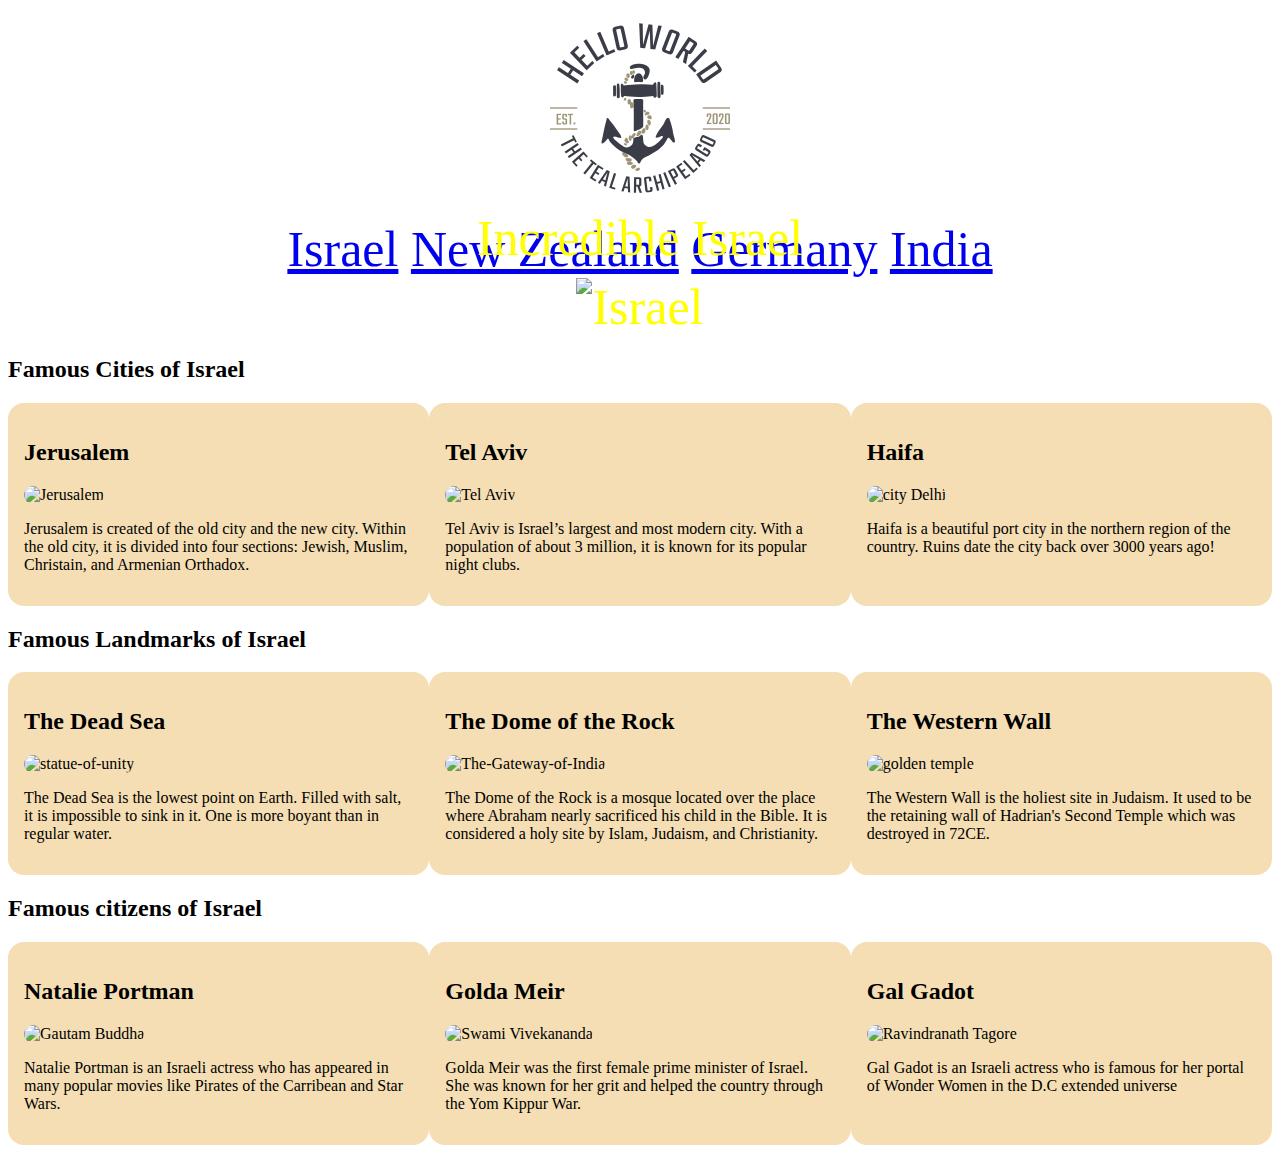
==== index.html @ b5e3051d "fixed css to main css" ====
<!DOCTYPE html>
<html lang="en">
<head>
    <meta charset="UTF-8">
    <meta name="viewport" content="width=device-width, initial-scale=1.0">
    <title>Document</title>
    <link rel="stylesheet" href="styles/main.css">

</head>
<body>
    <main>
       
        <div class="main__img">

            <img class= "sticky" src="./images/helloworldlogo.png" alt="Team Loge">
            <section class="navBar">
                <a href="index.html">Israel</a>
                <a href="new-zealand.html">New Zealand</a>
                <a href="germany.html">Germany</a>
                <a href="india.html">India</a>
            </section>
            <img src=https://images.unsplash.com/photo-1542743408-218cc173cda0?ixlib=rb-1.2.1&ixid=eyJhcHBfaWQiOjEyMDd9&auto=format&fit=crop&w=1051&q=80 alt="Israel" srcset="">
            
                <div class="centered">Incredible Israel</div>
            
        </div>
        
        <section class="Container">
            <!-- this is city discription card -->
            <h2>Famous Cities of Israel</h2>

            <section class="cities__list">
                
                <!-- 1st city card -->
                <div class="city card">
                    <h2>Jerusalem</h2>
                    
                        <img src="https://images.unsplash.com/photo-1466175743059-5393a020726c?ixlib=rb-1.2.1&ixid=eyJhcHBfaWQiOjEyMDd9&auto=format&fit=crop&w=1050&q=80 
                        " alt="Jerusalem" srcset="">
                    
                    
                        <p>Jerusalem is created of the old city and the new city. Within the old city, it is divided into four sections: Jewish, Muslim, Christain, and Armenian Orthadox. 
                    </p>
                    

                </div>
                <!-- 2nd city card -->
                <div class="city card">
                    <h2>Tel Aviv</h2>
                    
                        <img src="https://images.unsplash.com/photo-1544971587-b842c27f8e14?ixlib=rb-1.2.1&ixid=eyJhcHBfaWQiOjEyMDd9&auto=format&fit=crop&w=968&q=80 " alt="Tel Aviv" srcset="">
                        <p>Tel Aviv is Israel’s largest and most modern city. With a population of about 3 million, it is known for its popular night clubs.</p>
                    
                    

                </div>
                <!-- 3rd city card -->
                <div class="city card">
                    <h2>Haifa</h2>
                    
                        <img src="https://images.unsplash.com/photo-1541472544680-ccc2e0014462?ixlib=rb-1.2.1&ixid=eyJhcHBfaWQiOjEyMDd9&auto=format&fit=crop&w=967&q=80 " alt="city Delhi" srcset="">
                    
                    
                        <p> Haifa is a beautiful port city in the northern region of the country. Ruins date the city back over 3000 years ago!</p>
                    

                </div>
            </section>

            <h2>Famous Landmarks of Israel</h2>

            <section class="landmarks__list">
                
                <!-- 1st landmark card -->
                <div class="landmark card">
                    <h2>The Dead Sea</h2>
                    
                        <img src="https://images.unsplash.com/photo-1529066516367-36973222c957?ixlib=rb-1.2.1&ixid=eyJhcHBfaWQiOjEyMDd9&auto=format&fit=crop&w=1050&q=80 "alt="statue-of-unity" srcset="">
                    
                    
                        <p>The Dead Sea is the lowest point on Earth. Filled with salt, it is impossible to sink in it. One is more boyant than in regular water.</p>
                    

                </div>
                <!-- 2nd landmark card -->
                <div class="landmark card">
                    <h2>The Dome of the Rock</h2>
                    
                        <img src="https://images.unsplash.com/photo-1523131108800-e6b0e492bad4?ixlib=rb-1.2.1&ixid=eyJhcHBfaWQiOjEyMDd9&auto=format&fit=crop&w=1050&q=80 " alt="The-Gateway-of-India" srcset="">
                    
                    
                        <p> The Dome of the Rock is a mosque located over the place where Abraham nearly sacrificed his child in the Bible. It is considered a holy site by Islam, Judaism, and Christianity. </p>
                    

                </div>
                <!-- 3rd landmark card -->
                <div class="landmark card">
                    <h2>The Western Wall</h2>
                    
                        <img src="https://images.unsplash.com/photo-1539978411915-9f883018db6e?ixlib=rb-1.2.1&ixid=eyJhcHBfaWQiOjEyMDd9&auto=format&fit=crop&w=1711&q=80" alt="golden temple" srcset="">
                    
                    
                        <p>The Western Wall is the holiest site in Judaism. It used to be the retaining wall of Hadrian's Second Temple which was destroyed in 72CE.</p>
                    

                </div>
            </section>

            <h2>Famous citizens of Israel</h2>

            <section class="famous__citizen">
                
                <!-- 1st famous citizen card -->
                <div class="citizen card">
                    <h2>Natalie Portman</h2>
                    
                        <img src=https://upload.wikimedia.org/wikipedia/commons/thumb/d/d3/Natalie_Portman_%2848470988352%29_%28cropped%29.jpg/220px-Natalie_Portman_%2848470988352%29_%28cropped%29.jpg alt="Gautam Buddha" srcset="">
                    
                        <p>Natalie Portman is an Israeli actress who has appeared in many popular movies like Pirates of the Carribean and Star Wars.</p>
                    

                </div>
                <!-- 2nd famous citizen card -->
                <div class="citizen card">
                    <h2>Golda Meir</h2>
                    
                        <img src=https://upload.wikimedia.org/wikipedia/commons/thumb/9/90/Golda_Meir_03265u.jpg/220px-Golda_Meir_03265u.jpg alt="Swami Vivekananda" srcset="">
                    
                        <p>Golda Meir was the first female prime minister of Israel. She was known for her grit and helped the country through the Yom Kippur War.</p>    
                    

                </div>
                <!-- 3rd famouse citizen card -->
                <div class="citizen card">
                    <h2>Gal Gadot</h2>
                    
                        <img src="https://upload.wikimedia.org/wikipedia/commons/thumb/5/5b/Gal_Gadot_cropped_lighting_corrected_2b.jpg/220px-Gal_Gadot_cropped_lighting_corrected_2b.jpg" alt="Ravindranath Tagore" srcset="">
                    
                    
                        <p>Gal Gadot is an Israeli actress who is famous for her portal of Wonder Women in the D.C extended universe</p>
                    

                </div>
            </section>

        </section>

    </main>
</body>
</html>
---- styles/main.css ----
img {
	width: 100%;

	/* border-radius: 1em; */
}
img.sticky {
	position: -ms-page;
	position: sticky;
	top: 0;
	width: 200px;
}
.main__img {
	position: relative;
  text-align: center;
  color: yellow;
  font-size: 50px;
}
.centered {
	position: absolute;
  top: 70%;
  left: 50%;
  transform: translate(-50%, -50%);
}
.container {
	width: 100%;
}
.cities__list,
.landmarks__list,
.famous__citizen {
	display: flex;
	flex-wrap: wrap;
	justify-content: space-between;
}
 
.city,
.landmark,
.citizen {
	min-width: 150px;
	flex: 1 1 17%;
}
.card {
	margin: 0 1em 1em o;
	padding: 1em;
	background-color: wheat;
	border-radius: 1em;
}

.card>img {
	width: 100%;
	border-radius: 1em;
}
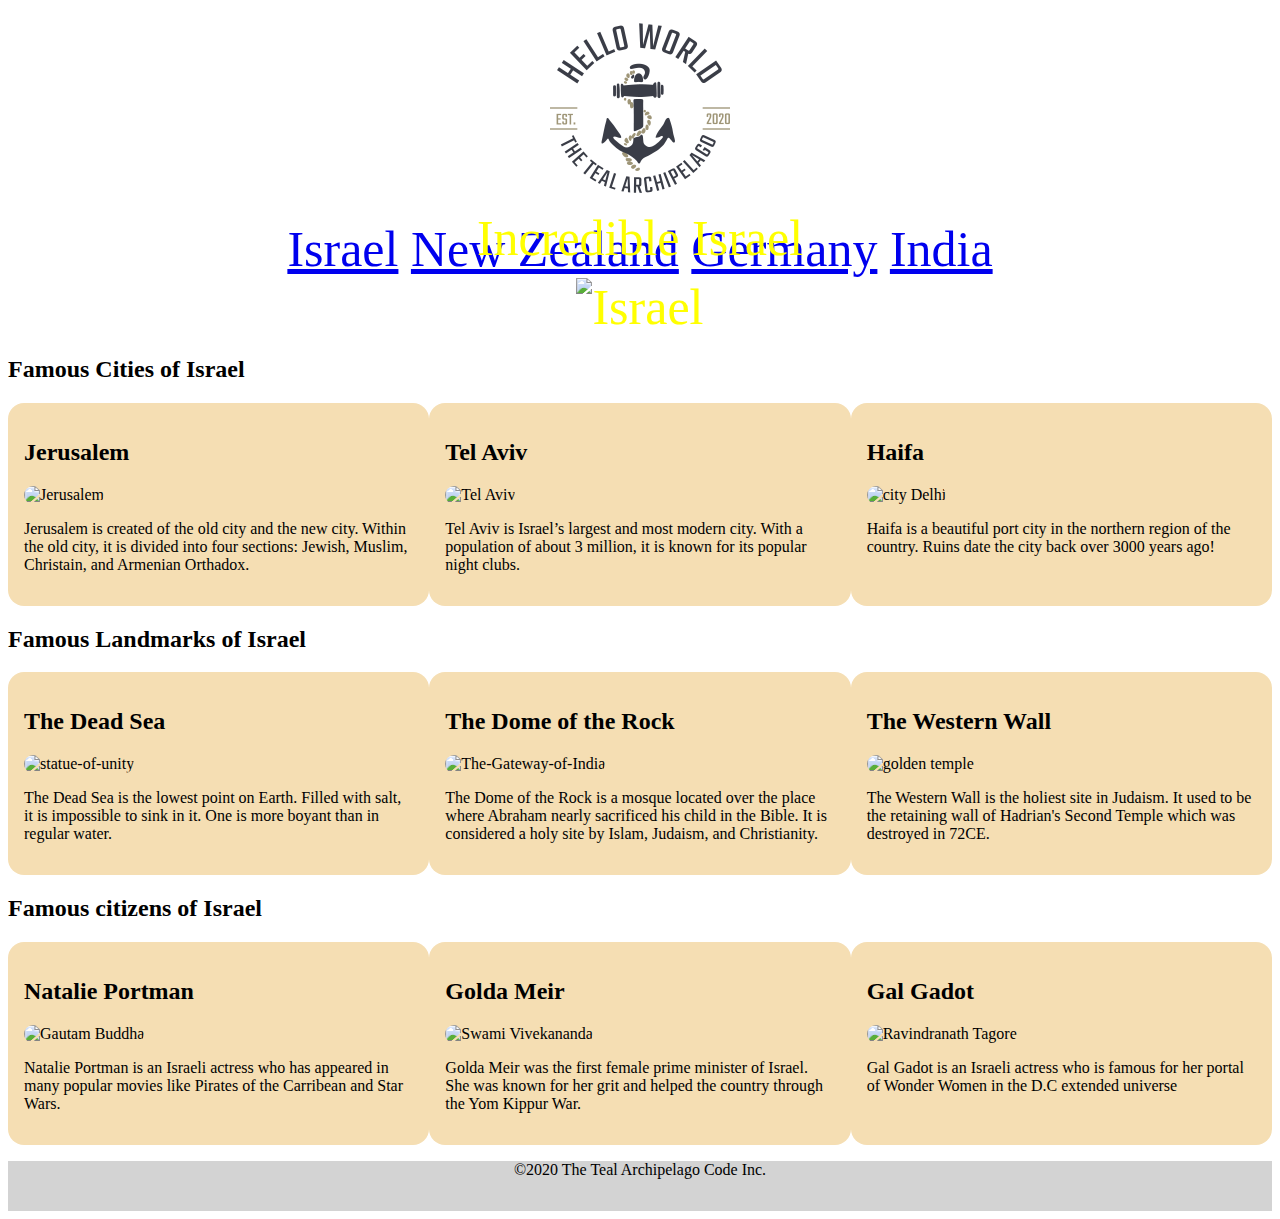
==== commit 56364b28: "added the footer" ====
--- a/index.html
+++ b/index.html
@@ -4,8 +4,7 @@
     <meta charset="UTF-8">
     <meta name="viewport" content="width=device-width, initial-scale=1.0">
     <title>Document</title>
-    <link rel="stylesheet" href="styles/main.css">
-
+    <link rel="stylesheet" href="styles/india.css">
 </head>
 <body>
     <main>
@@ -146,5 +145,8 @@
         </section>
 
     </main>
+    <footer>
+        <p>©2020 The Teal Archipelago Code Inc.</p>
+    </footer>
 </body>
 </html>--- a/styles/india.css
+++ b/styles/india.css
@@ -0,0 +1,103 @@
+@import "./hover.css";
+
+img {
+	width: 100%;
+
+	/* border-radius: 1em; */
+}
+img.sticky {
+	position: -ms-page;
+	position: sticky;
+	top: 0;
+	width: 200px;
+}
+.main__img {
+	position: relative;
+  text-align: center;
+  color: yellow;
+  font-size: 50px;
+}
+.centered {
+	position: absolute;
+  top: 70%;
+  left: 50%;
+  transform: translate(-50%, -50%);
+}
+.container {
+	width: 100%;
+}
+.cities__list,
+.landmarks__list,
+.famous__citizen {
+	display: flex;
+	flex-wrap: wrap;
+	justify-content: space-between;
+}
+ 
+.city,
+.landmark,
+.citizen {
+	min-width: 150px;
+	flex: 1 1 17%;
+}
+.card {
+	margin: 0 1em 1em o;
+	padding: 1em;
+	background-color: wheat;
+	border-radius: 1em;
+}
+
+.card>img {
+	width: 100%;
+	border-radius: 1em;
+}
+
+
+
+/* css works for image gallery */
+
+.photo__gallery > div {
+    display: flex;
+    
+    justify-content: center;
+    align-items: center;
+    font-size: 2em;
+    color: #ffeead;
+}
+
+.photo__gallery > div > img {
+    width: 100%;
+    height: 100%;
+    object-fit: cover;
+}
+
+.photo__gallery {
+    display: grid;
+    grid-gap: 5px;
+    grid-template-columns: repeat(auto-fit, minmax(100px, 1fr));
+    grid-auto-rows: 75px;
+    grid-auto-flow: dense;
+}
+
+.horizontal {
+    grid-column: span 2;
+}
+
+.vertical {
+    grid-row: span 2;
+}
+
+.big {
+    grid-column: span 2;
+    grid-row: span 2;
+}
+
+footer {
+    background-color: lightgrey;
+    color: black;
+    text-align: center;
+	margin: 0px;
+	height: 50px;
+}
+
+
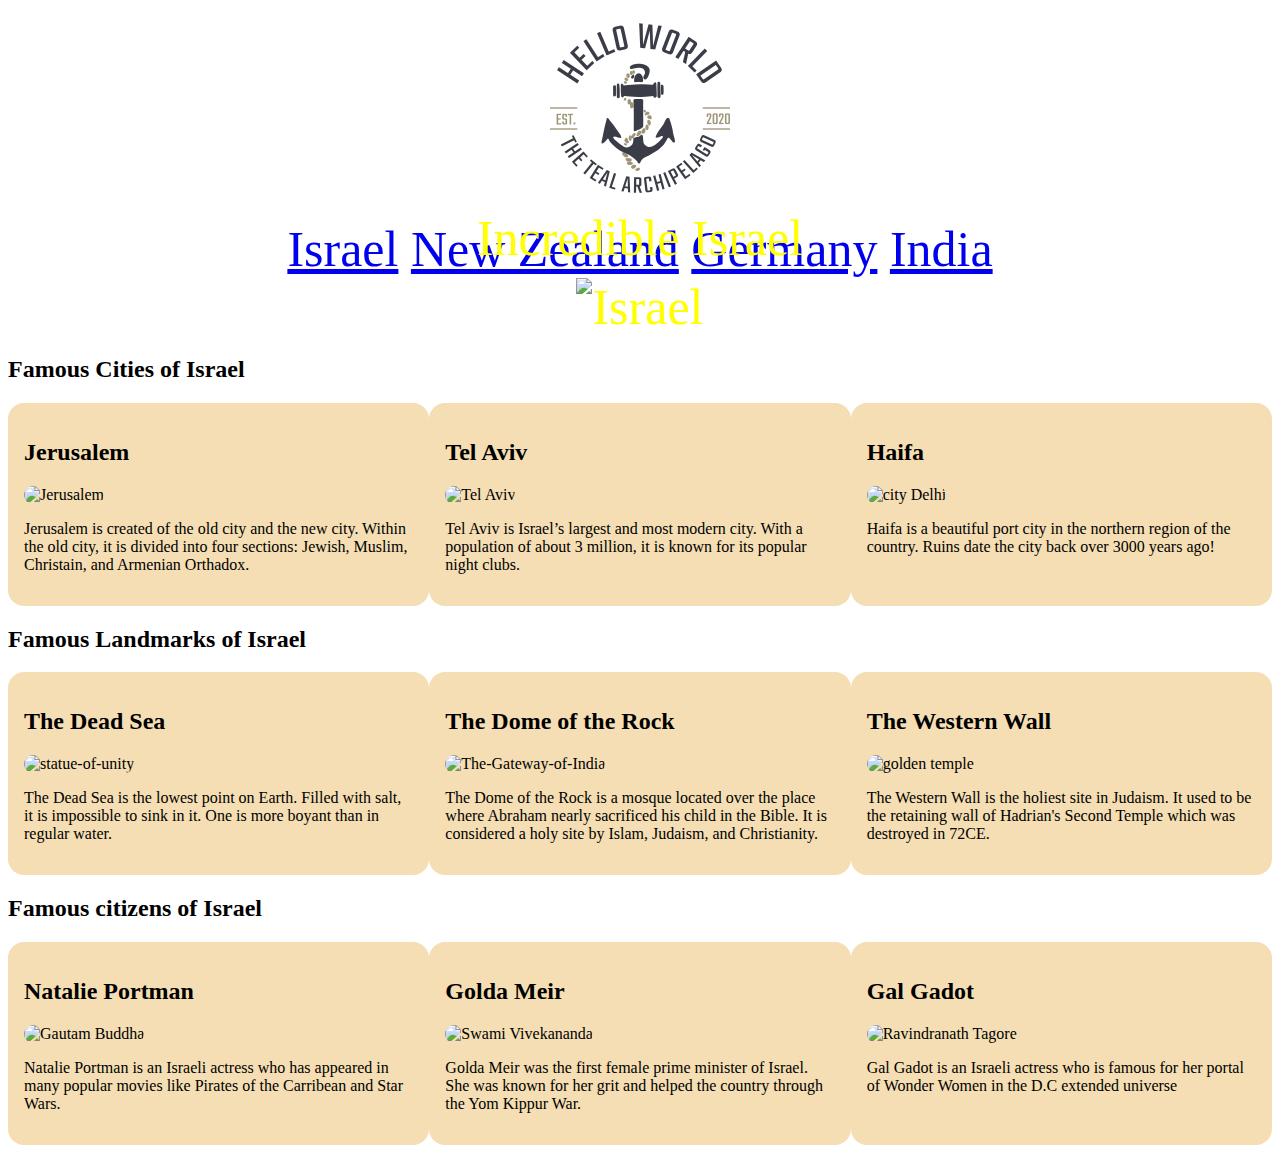
==== commit 71fd19ed: "fixed .css files and added footer copyright" ====
--- a/index.html
+++ b/index.html
@@ -4,7 +4,7 @@
     <meta charset="UTF-8">
     <meta name="viewport" content="width=device-width, initial-scale=1.0">
     <title>Document</title>
-    <link rel="stylesheet" href="styles/india.css">
+    <link rel="stylesheet" href="styles/main.css">
 </head>
 <body>
     <main>
@@ -145,8 +145,5 @@
         </section>
 
     </main>
-    <footer>
-        <p>©2020 The Teal Archipelago Code Inc.</p>
-    </footer>
 </body>
 </html>--- a/styles/main.css
+++ b/styles/main.css
@@ -0,0 +1,101 @@
+@import "./hover.css";
+
+img {
+	width: 100%;
+
+	/* border-radius: 1em; */
+}
+img.sticky {
+	position: -ms-page;
+	position: sticky;
+	top: 0;
+	width: 200px;
+}
+.main__img {
+	position: relative;
+  text-align: center;
+  color: yellow;
+  font-size: 50px;
+}
+.centered {
+	position: absolute;
+  top: 70%;
+  left: 50%;
+  transform: translate(-50%, -50%);
+}
+.container {
+	width: 100%;
+}
+.cities__list,
+.landmarks__list,
+.famous__citizen {
+	display: flex;
+	flex-wrap: wrap;
+	justify-content: space-between;
+}
+ 
+.city,
+.landmark,
+.citizen {
+	min-width: 150px;
+	flex: 1 1 17%;
+}
+.card {
+	margin: 0 1em 1em o;
+	padding: 1em;
+	background-color: wheat;
+	border-radius: 1em;
+}
+
+.card>img {
+	width: 100%;
+	border-radius: 1em;
+}
+
+
+
+/* css works for image gallery */
+
+.photo__gallery > div {
+    display: flex;
+    
+    justify-content: center;
+    align-items: center;
+    font-size: 2em;
+    color: #ffeead;
+}
+
+.photo__gallery > div > img {
+    width: 100%;
+    height: 100%;
+    object-fit: cover;
+}
+
+.photo__gallery {
+    display: grid;
+    grid-gap: 5px;
+    grid-template-columns: repeat(auto-fit, minmax(100px, 1fr));
+    grid-auto-rows: 75px;
+    grid-auto-flow: dense;
+}
+
+.horizontal {
+    grid-column: span 2;
+}
+
+.vertical {
+    grid-row: span 2;
+}
+
+.big {
+    grid-column: span 2;
+    grid-row: span 2;
+}
+
+footer {
+    background-color: lightgrey;
+    color: black;
+    text-align: center;
+	margin: 0px;
+	height: 50px;
+}
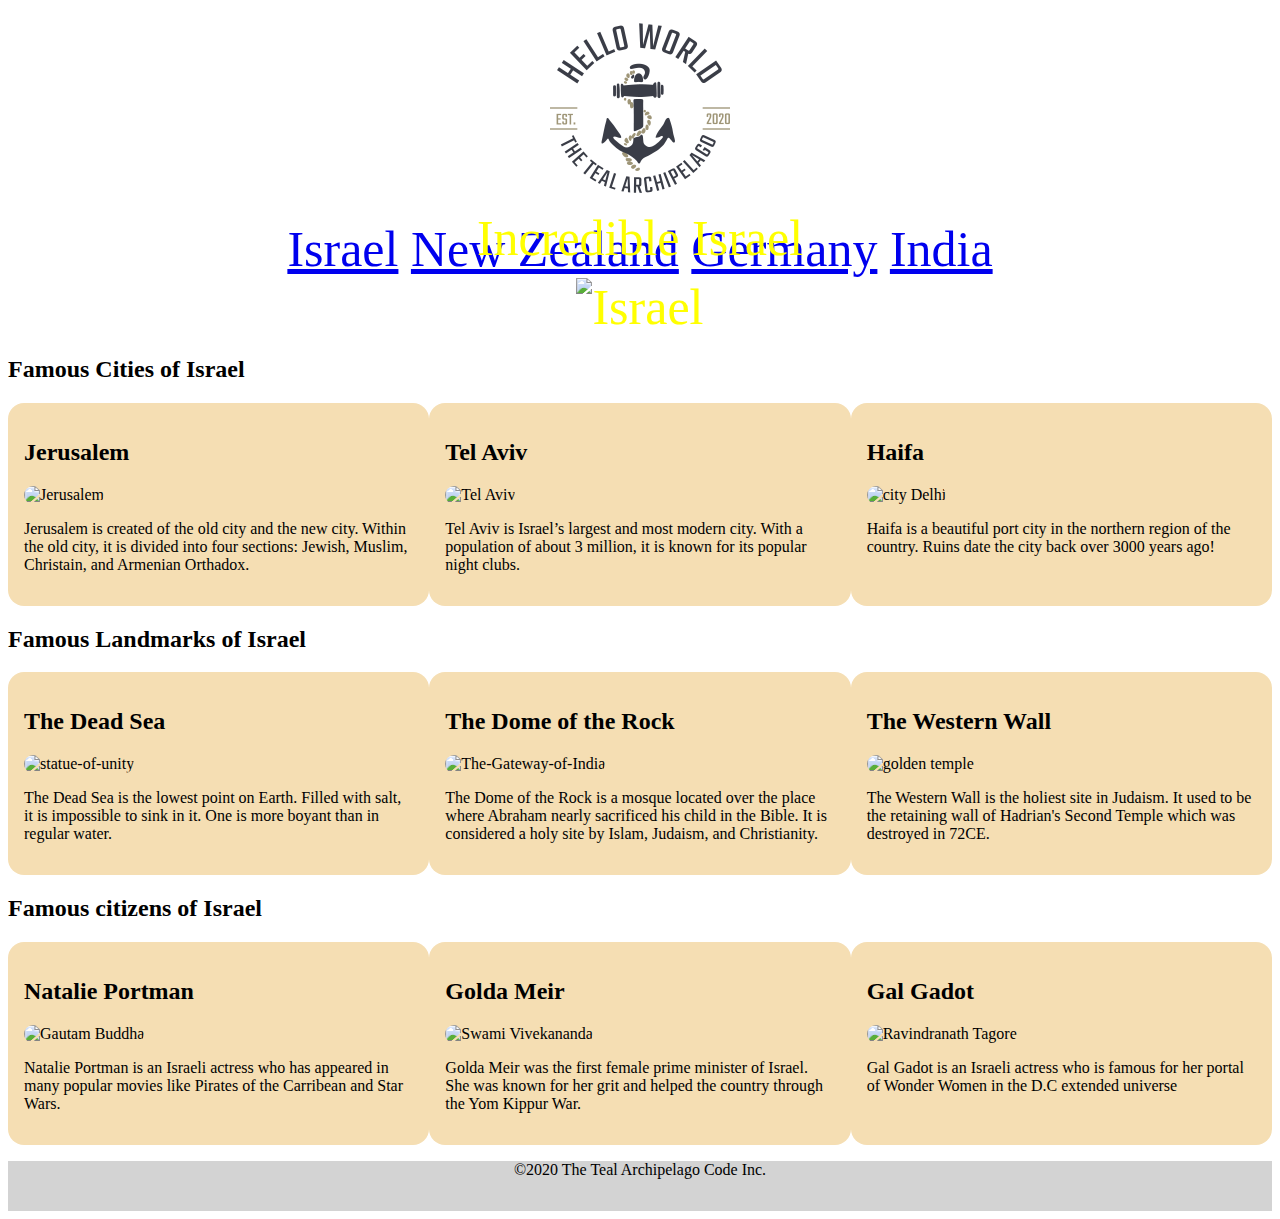
==== commit e7db4f12: "Merge pull request #23 from nss-day-cohort-44/kn-footer" ====
--- a/index.html
+++ b/index.html
@@ -145,5 +145,8 @@
         </section>
 
     </main>
+    <footer>
+        <p>©2020 The Teal Archipelago Code Inc.</p>
+    </footer>
 </body>
 </html>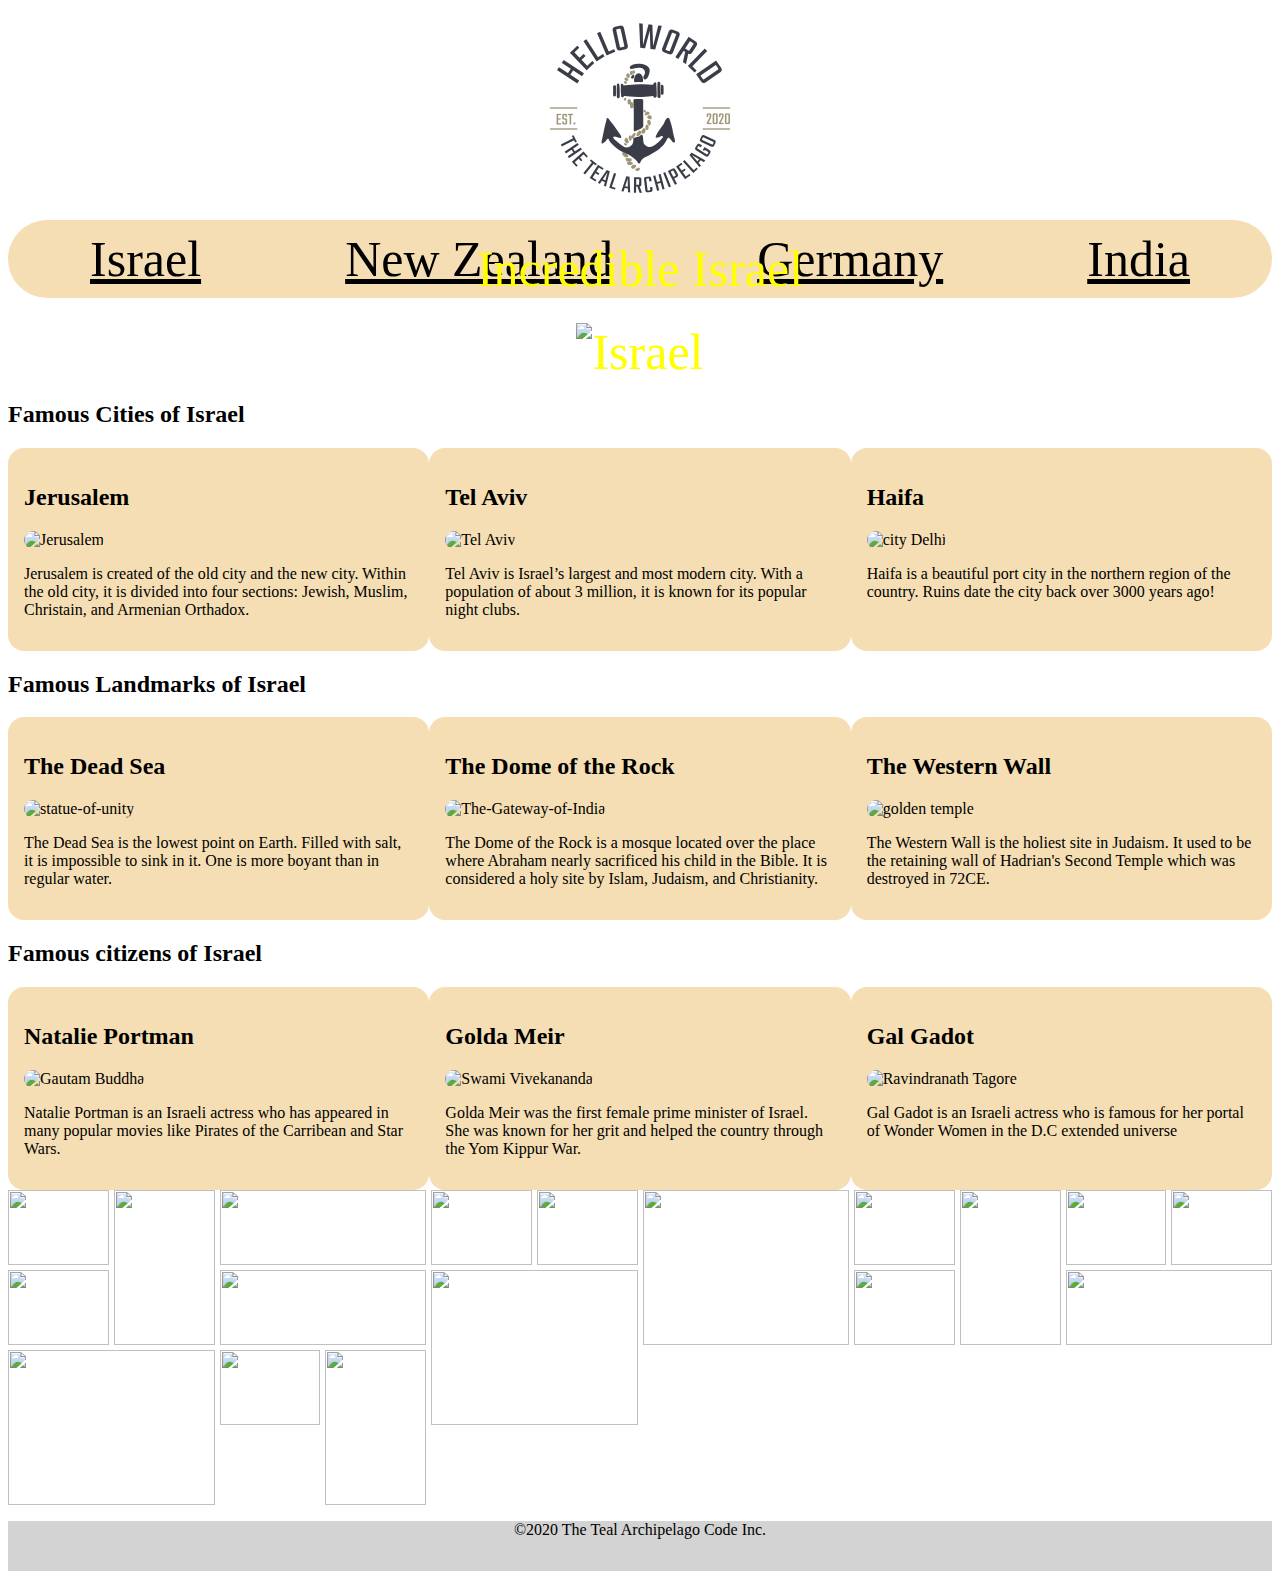
==== commit 4e25aba5: "added israel photo gallery" ====
--- a/index.html
+++ b/index.html
@@ -143,7 +143,26 @@
             </section>
 
         </section>
-
+        <div class="photo__gallery">
+            <div class="small"><img src="https://images.unsplash.com/photo-1556861321-b7a1e5b1c291?ixlib=rb-1.2.1&ixid=eyJhcHBfaWQiOjEyMDd9&auto=format&fit=crop&w=500&q=60"/></div>
+            <div class="vertical"><img src="https://images.unsplash.com/photo-1586486942853-511cfe2c6313?ixlib=rb-1.2.1&ixid=eyJhcHBfaWQiOjEyMDd9&auto=format&fit=crop&w=500&q=60"/></div>
+            <div class="horizontal"><img src="https://images.unsplash.com/photo-1428572609837-d1e70a302821?ixlib=rb-1.2.1&ixid=eyJhcHBfaWQiOjEyMDd9&auto=format&fit=crop&w=500&q=60"/></div>
+            <div class="small"><img src="https://images.unsplash.com/photo-1534192672726-80a87bcaad65?ixlib=rb-1.2.1&ixid=eyJhcHBfaWQiOjEyMDd9&auto=format&fit=crop&w=500&q=60"/></div>
+            <div class="small"><img src="https://images.unsplash.com/photo-1532969476555-7a4eb819a357?ixlib=rb-1.2.1&ixid=eyJhcHBfaWQiOjEyMDd9&auto=format&fit=crop&w=500&q=60"/></div>
+            <div class="big"><img src="https://images.unsplash.com/photo-1520451214409-ba3eed10dc52?ixlib=rb-1.2.1&auto=format&fit=crop&w=500&q=60"/></div>
+            <div class="small"><img src="https://images.unsplash.com/photo-1505781205799-a5cad7cedb9b?ixlib=rb-1.2.1&ixid=eyJhcHBfaWQiOjEyMDd9&auto=format&fit=crop&w=500&q=60"/></div>
+            <div class="vertical"><img src="https://images.unsplash.com/photo-1542317803-0fc679478393?ixlib=rb-1.2.1&ixid=eyJhcHBfaWQiOjEyMDd9&auto=format&fit=crop&w=500&q=60"/></div>
+            <div class="small"><img src="https://images.unsplash.com/photo-1560165401-7052a7d73d8e?ixlib=rb-1.2.1&ixid=eyJhcHBfaWQiOjEyMDd9&auto=format&fit=crop&w=500&q=60"/></div>
+            <div class="horizontal"><img src="https://images.unsplash.com/photo-1466175272487-8d078818fae1?ixlib=rb-1.2.1&ixid=eyJhcHBfaWQiOjEyMDd9&auto=format&fit=crop&w=500&q=60"/></div>
+            <div class="small"><img src="https://images.unsplash.com/photo-1528563227933-4008e38a9f04?ixlib=rb-1.2.1&ixid=eyJhcHBfaWQiOjEyMDd9&auto=format&fit=crop&w=500&q=60"/></div>
+            <div class="big"><img src="https://images.unsplash.com/photo-1591658328782-fb8d9678c40c?ixlib=rb-1.2.1&ixid=eyJhcHBfaWQiOjEyMDd9&auto=format&fit=crop&w=500&q=60"/></div>
+            <div class="small"><img src="https://images.unsplash.com/photo-1596034171452-4ec26cf84847?ixlib=rb-1.2.1&ixid=eyJhcHBfaWQiOjEyMDd9&auto=format&fit=crop&w=500&q=60"/></div>
+            <div class="horizontal"><img src="https://images.unsplash.com/photo-1542988538-e340b9a84af0?ixlib=rb-1.2.1&ixid=eyJhcHBfaWQiOjEyMDd9&auto=format&fit=crop&w=500&q=60"/></div>
+            <div class="small"><img src="https://images.unsplash.com/photo-1523131108800-e6b0e492bad4?ixlib=rb-1.2.1&ixid=eyJhcHBfaWQiOjEyMDd9&auto=format&fit=crop&w=500&q=60"/></div>
+            <div class="big"><img src="https://images.unsplash.com/photo-1560754685-497c3a780b56?ixlib=rb-1.2.1&ixid=eyJhcHBfaWQiOjEyMDd9&auto=format&fit=crop&w=500&q=60"/></div>
+            <div class="small"><img src="https://images.unsplash.com/photo-1569706148429-8739e303eb45?ixlib=rb-1.2.1&ixid=eyJhcHBfaWQiOjEyMDd9&auto=format&fit=crop&w=500&q=60"/></div>
+            <div class="vertical"><img src="https://images.unsplash.com/photo-1550103560-ab2cddab3608?ixlib=rb-1.2.1&ixid=eyJhcHBfaWQiOjEyMDd9&auto=format&fit=crop&w=500&q=60"/></div>
+        </div>
     </main>
     <footer>
         <p>©2020 The Teal Archipelago Code Inc.</p>
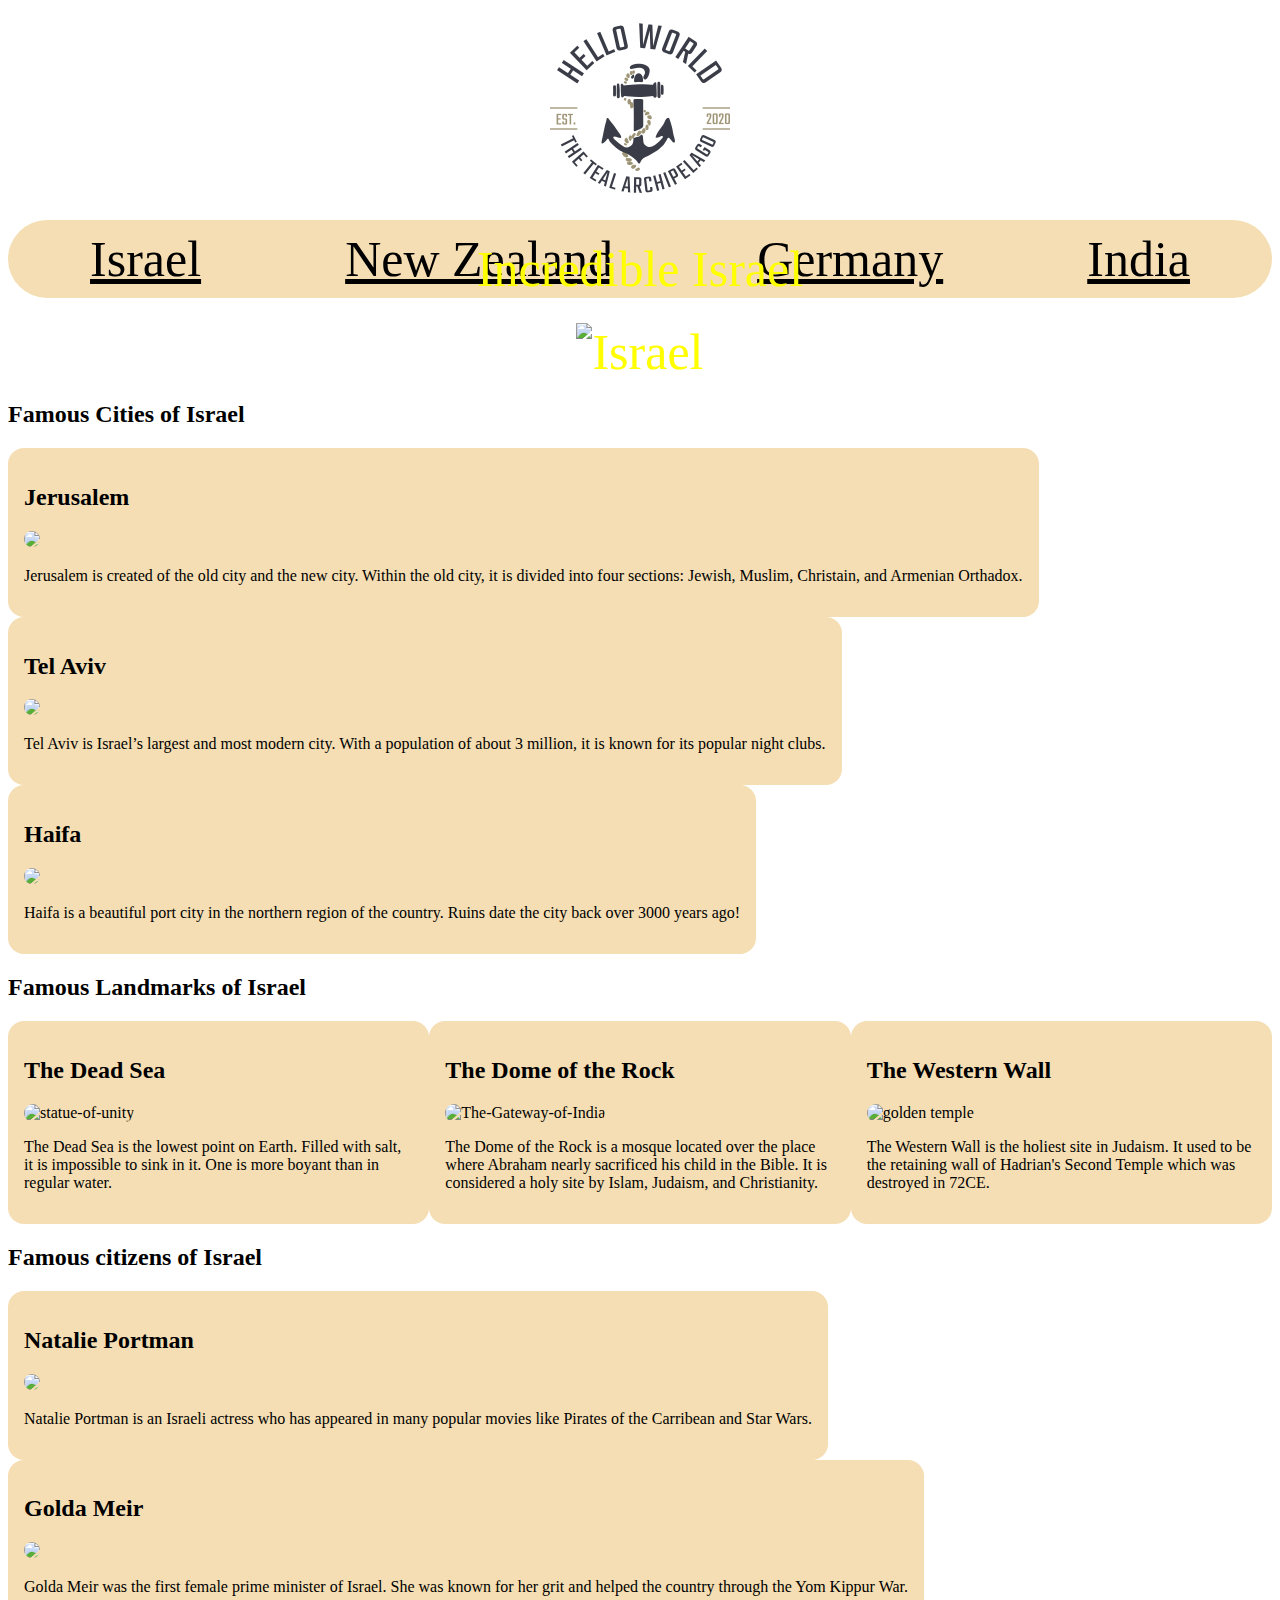
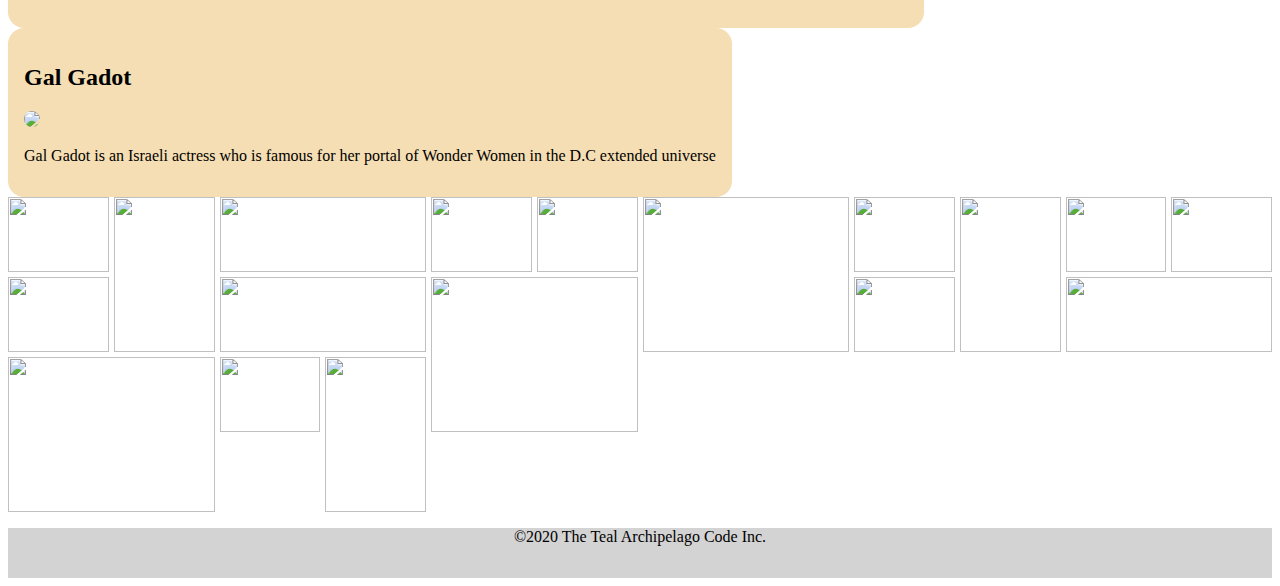
==== commit 6241e902: "have the working lists for cities and citizens for israel" ====
--- a/index.html
+++ b/index.html
@@ -28,42 +28,10 @@
             <!-- this is city discription card -->
             <h2>Famous Cities of Israel</h2>
 
-            <section class="cities__list">
+            <section class="cities__list" id="israelCity">
                 
-                <!-- 1st city card -->
-                <div class="city card">
-                    <h2>Jerusalem</h2>
-                    
-                        <img src="https://images.unsplash.com/photo-1466175743059-5393a020726c?ixlib=rb-1.2.1&ixid=eyJhcHBfaWQiOjEyMDd9&auto=format&fit=crop&w=1050&q=80 
-                        " alt="Jerusalem" srcset="">
-                    
-                    
-                        <p>Jerusalem is created of the old city and the new city. Within the old city, it is divided into four sections: Jewish, Muslim, Christain, and Armenian Orthadox. 
-                    </p>
-                    
-
-                </div>
-                <!-- 2nd city card -->
-                <div class="city card">
-                    <h2>Tel Aviv</h2>
-                    
-                        <img src="https://images.unsplash.com/photo-1544971587-b842c27f8e14?ixlib=rb-1.2.1&ixid=eyJhcHBfaWQiOjEyMDd9&auto=format&fit=crop&w=968&q=80 " alt="Tel Aviv" srcset="">
-                        <p>Tel Aviv is Israel’s largest and most modern city. With a population of about 3 million, it is known for its popular night clubs.</p>
-                    
-                    
-
-                </div>
-                <!-- 3rd city card -->
-                <div class="city card">
-                    <h2>Haifa</h2>
-                    
-                        <img src="https://images.unsplash.com/photo-1541472544680-ccc2e0014462?ixlib=rb-1.2.1&ixid=eyJhcHBfaWQiOjEyMDd9&auto=format&fit=crop&w=967&q=80 " alt="city Delhi" srcset="">
-                    
-                    
-                        <p> Haifa is a beautiful port city in the northern region of the country. Ruins date the city back over 3000 years ago!</p>
-                    
-
-                </div>
+                
+                
             </section>
 
             <h2>Famous Landmarks of Israel</h2>
@@ -107,39 +75,10 @@
 
             <h2>Famous citizens of Israel</h2>
 
-            <section class="famous__citizen">
+            <section class="famous__citizen" id=israelCitizen>
                 
                 <!-- 1st famous citizen card -->
-                <div class="citizen card">
-                    <h2>Natalie Portman</h2>
-                    
-                        <img src=https://upload.wikimedia.org/wikipedia/commons/thumb/d/d3/Natalie_Portman_%2848470988352%29_%28cropped%29.jpg/220px-Natalie_Portman_%2848470988352%29_%28cropped%29.jpg alt="Gautam Buddha" srcset="">
-                    
-                        <p>Natalie Portman is an Israeli actress who has appeared in many popular movies like Pirates of the Carribean and Star Wars.</p>
-                    
-
-                </div>
-                <!-- 2nd famous citizen card -->
-                <div class="citizen card">
-                    <h2>Golda Meir</h2>
-                    
-                        <img src=https://upload.wikimedia.org/wikipedia/commons/thumb/9/90/Golda_Meir_03265u.jpg/220px-Golda_Meir_03265u.jpg alt="Swami Vivekananda" srcset="">
-                    
-                        <p>Golda Meir was the first female prime minister of Israel. She was known for her grit and helped the country through the Yom Kippur War.</p>    
-                    
-
-                </div>
-                <!-- 3rd famouse citizen card -->
-                <div class="citizen card">
-                    <h2>Gal Gadot</h2>
-                    
-                        <img src="https://upload.wikimedia.org/wikipedia/commons/thumb/5/5b/Gal_Gadot_cropped_lighting_corrected_2b.jpg/220px-Gal_Gadot_cropped_lighting_corrected_2b.jpg" alt="Ravindranath Tagore" srcset="">
-                    
-                    
-                        <p>Gal Gadot is an Israeli actress who is famous for her portal of Wonder Women in the D.C extended universe</p>
-                    
-
-                </div>
+                
             </section>
 
         </section>
@@ -167,5 +106,6 @@
     <footer>
         <p>©2020 The Teal Archipelago Code Inc.</p>
     </footer>
+    <script type=module src="scripts/index/main.js"></script>
 </body>
 </html>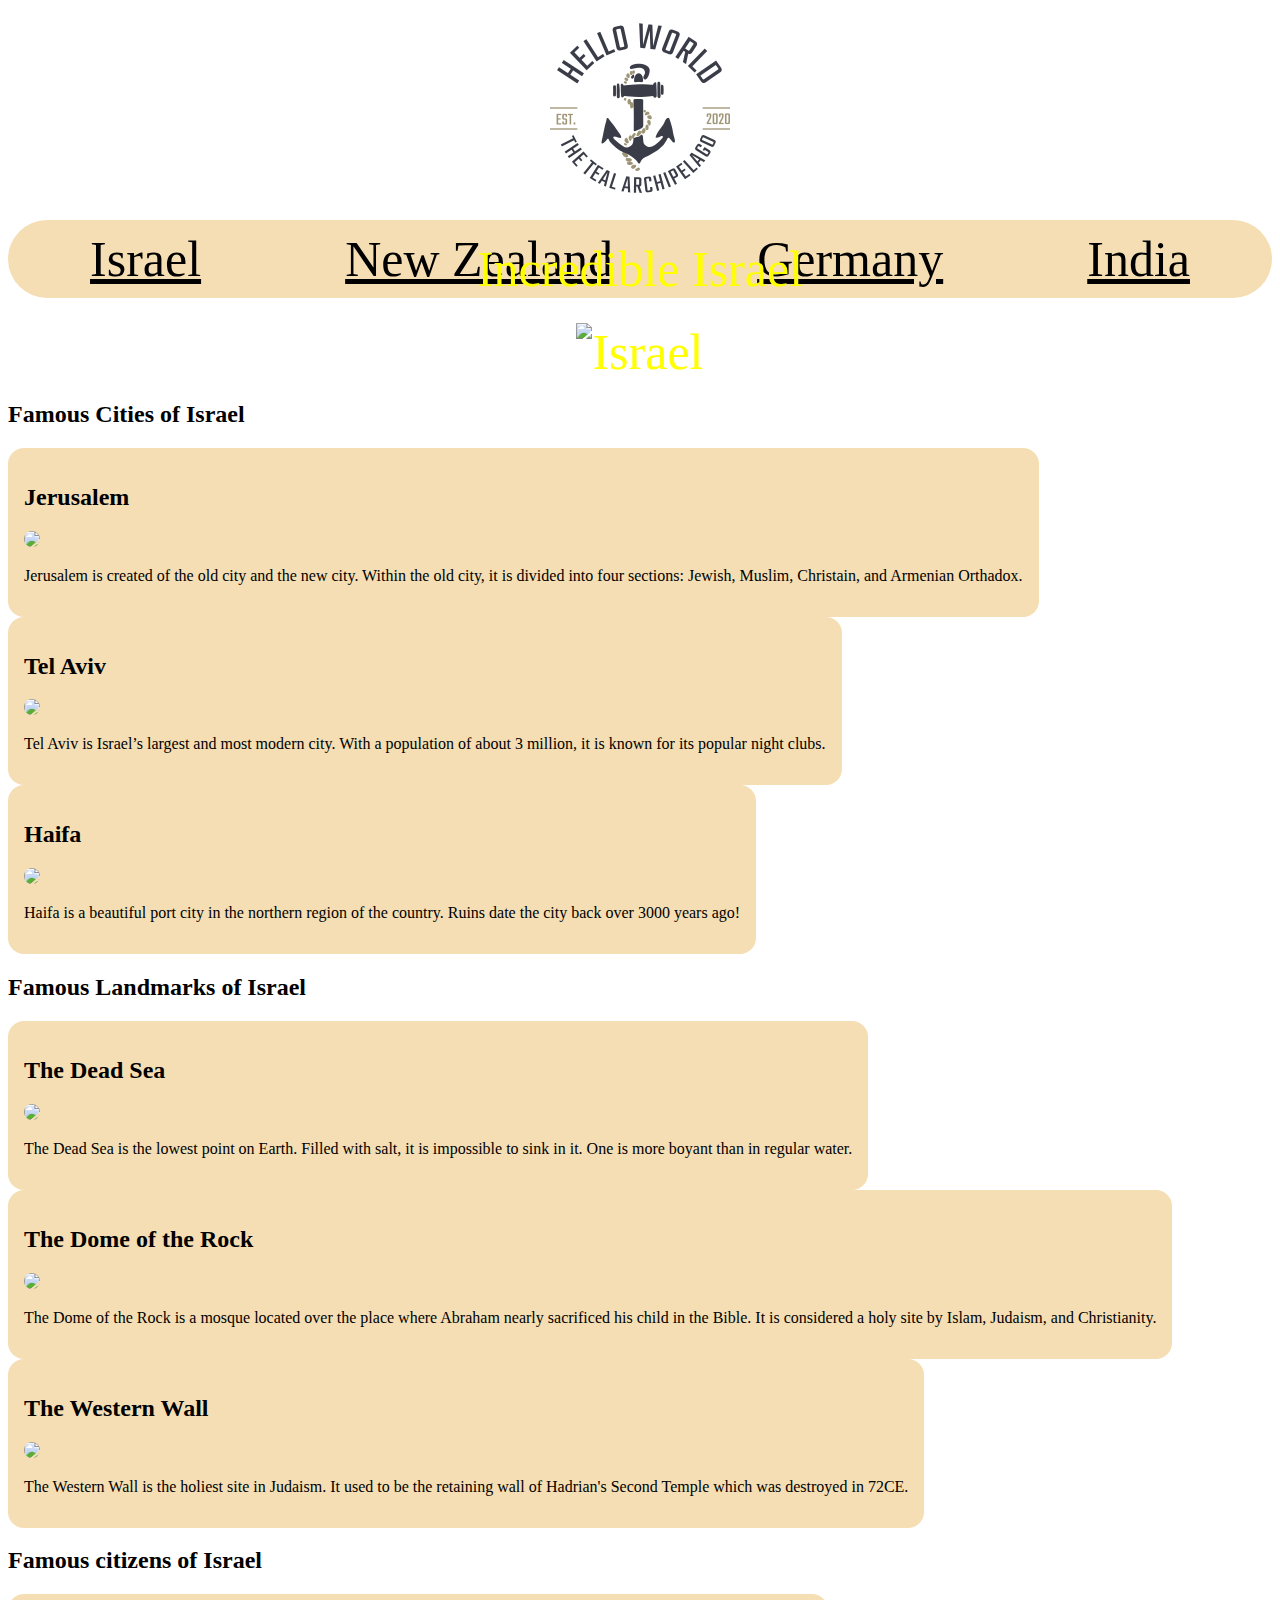
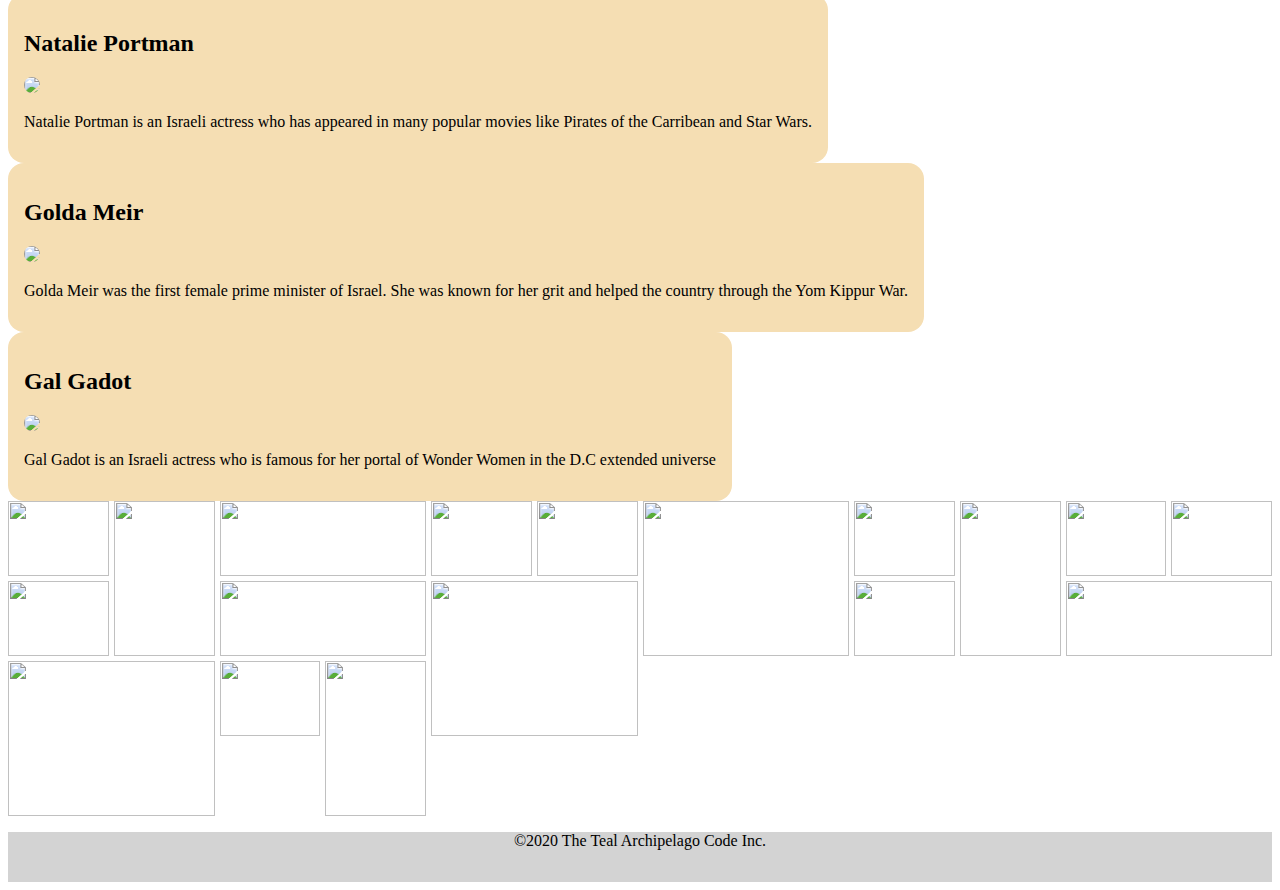
==== commit 5fda0f21: "the Israel cards are all created and exporting correctly. Just need to change the css" ====
--- a/index.html
+++ b/index.html
@@ -36,41 +36,12 @@
 
             <h2>Famous Landmarks of Israel</h2>
 
-            <section class="landmarks__list">
+            <section class="landmarks__list" id="israelLankmarks">
                 
                 <!-- 1st landmark card -->
-                <div class="landmark card">
-                    <h2>The Dead Sea</h2>
-                    
-                        <img src="https://images.unsplash.com/photo-1529066516367-36973222c957?ixlib=rb-1.2.1&ixid=eyJhcHBfaWQiOjEyMDd9&auto=format&fit=crop&w=1050&q=80 "alt="statue-of-unity" srcset="">
-                    
-                    
-                        <p>The Dead Sea is the lowest point on Earth. Filled with salt, it is impossible to sink in it. One is more boyant than in regular water.</p>
-                    
+                
 
-                </div>
-                <!-- 2nd landmark card -->
-                <div class="landmark card">
-                    <h2>The Dome of the Rock</h2>
-                    
-                        <img src="https://images.unsplash.com/photo-1523131108800-e6b0e492bad4?ixlib=rb-1.2.1&ixid=eyJhcHBfaWQiOjEyMDd9&auto=format&fit=crop&w=1050&q=80 " alt="The-Gateway-of-India" srcset="">
-                    
-                    
-                        <p> The Dome of the Rock is a mosque located over the place where Abraham nearly sacrificed his child in the Bible. It is considered a holy site by Islam, Judaism, and Christianity. </p>
-                    
-
-                </div>
-                <!-- 3rd landmark card -->
-                <div class="landmark card">
-                    <h2>The Western Wall</h2>
-                    
-                        <img src="https://images.unsplash.com/photo-1539978411915-9f883018db6e?ixlib=rb-1.2.1&ixid=eyJhcHBfaWQiOjEyMDd9&auto=format&fit=crop&w=1711&q=80" alt="golden temple" srcset="">
-                    
-                    
-                        <p>The Western Wall is the holiest site in Judaism. It used to be the retaining wall of Hadrian's Second Temple which was destroyed in 72CE.</p>
-                    
-
-                </div>
+                
             </section>
 
             <h2>Famous citizens of Israel</h2>
